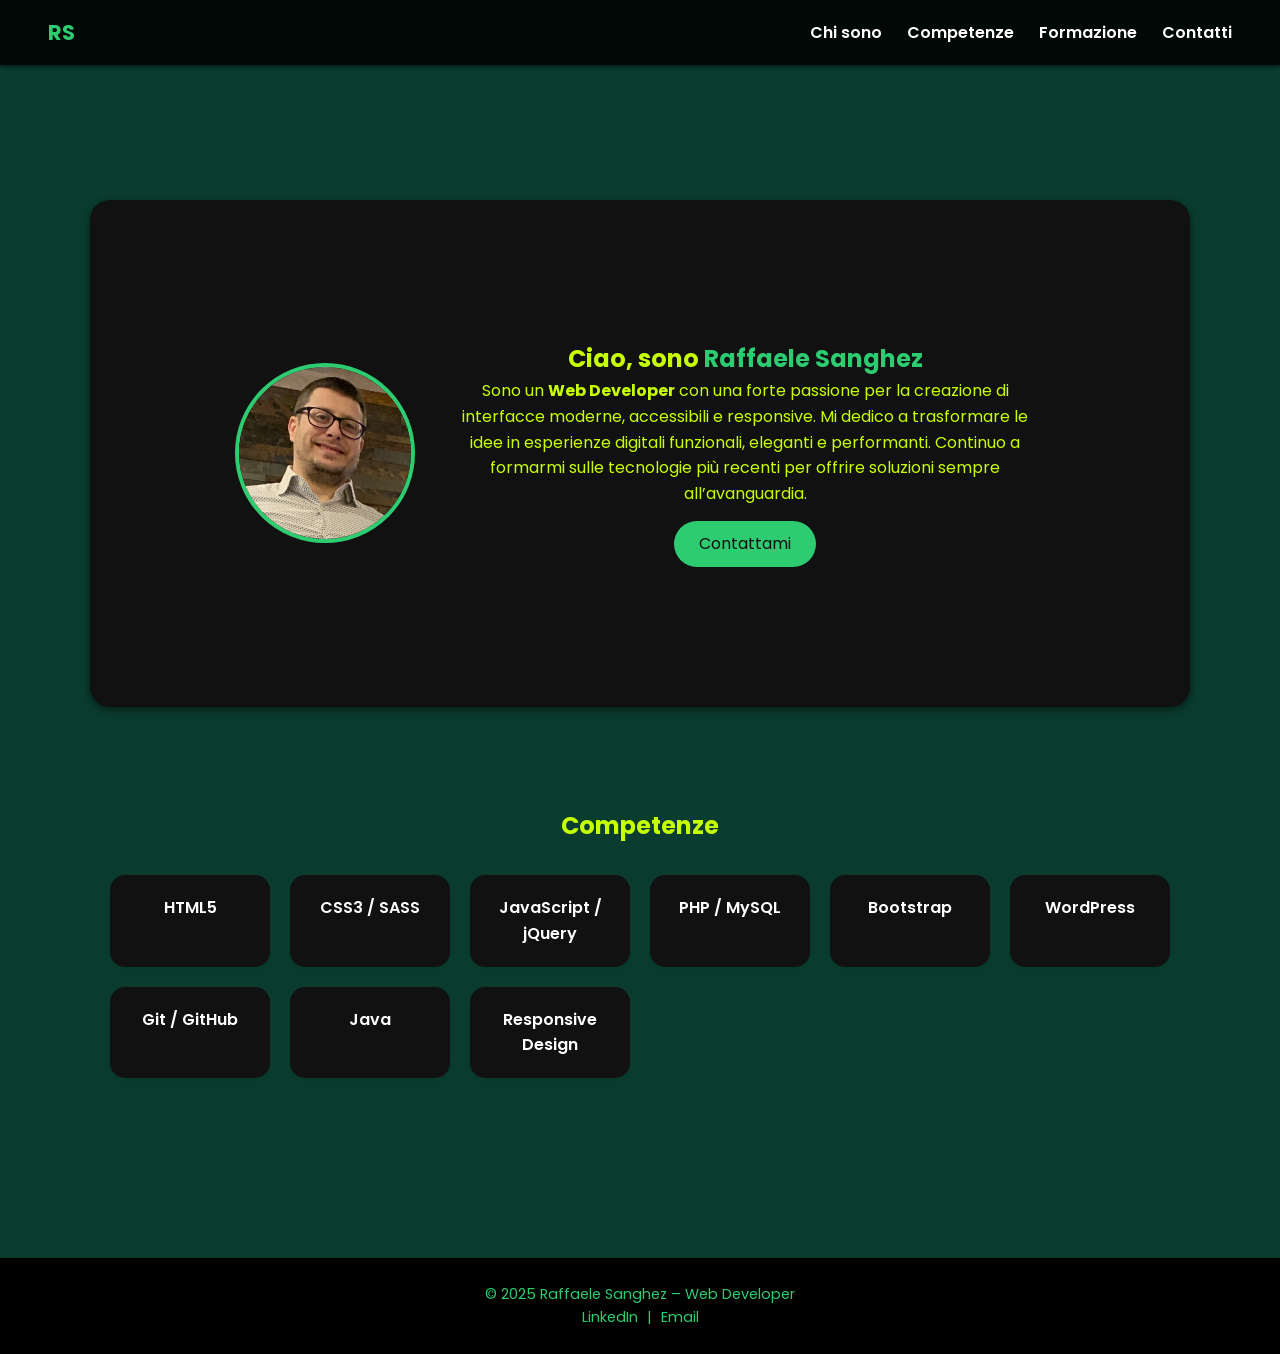
==== index.html @ c12b1cb3 "Add files via upload" ====
<!DOCTYPE html>
<html lang="it">
<head>
  <meta charset="UTF-8">
  <meta name="viewport" content="width=device-width, initial-scale=1.0">

  <!-- SEO Base -->
  <title>Raffaele Sanghez | Web Developer</title>
  <meta name="description" content="Portfolio personale di Raffaele Sanghez, Web Developer. Presentazione, competenze e formazione.">
  <meta name="keywords" content="Raffaele Sanghez, Web Developer, Portfolio, HTML, CSS, JavaScript, PHP, MySQL, WordPress, Responsive Design">
  <meta name="author" content="Raffaele Sanghez">

  <!-- Open Graph / Facebook -->
  <meta property="og:title" content="Raffaele Sanghez | Web Developer">
  <meta property="og:description" content="Portfolio personale di Raffaele Sanghez, Web Developer. Presentazione, competenze e formazione.">
  <meta property="og:type" content="website">
  <meta property="og:url" content="https://www.raffaelesanghez.com/">
  <meta property="og:image" content="https://www.raffaelesanghez.com/img/profilo.jpg">
  
  <!-- Twitter Card -->
  <meta name="twitter:card" content="summary_large_image">
  <meta name="twitter:title" content="Raffaele Sanghez | Web Developer">
  <meta name="twitter:description" content="Portfolio personale di Raffaele Sanghez, Web Developer. Presentazione, competenze e formazione.">
  <meta name="twitter:image" content="https://www.raffaelesanghez.com/img/profilo.jpg">

  <!-- Favicon -->
  <link rel="icon" type="image/png" href="img/favicon.png">

  <!-- Font e CSS -->
  <link rel="stylesheet" href="styles.css">
  <link href="https://fonts.googleapis.com/css2?family=Poppins:wght@300;400;600&display=swap" rel="stylesheet">
</head>
<body>

  <!-- Navbar -->
  <nav class="navbar">
    <div class="logo">RS</div>
    <ul>
      <li><a href="#about">Chi sono</a></li>
      <li><a href="#skills">Competenze</a></li>
      <li><a href="formazione.html">Formazione</a></li>
      <li><a href="contatti.html">Contatti</a></li>
    </ul>
  </nav>

  <!-- Sezione Chi sono -->
  <section id="about" class="about">
    <div class="about-container">
      <img src="img/1583160815378.jpeg" alt="">
      <div class="about-text">
        <h1>Ciao, sono <span>Raffaele Sanghez</span></h1>
        <p>
          Sono un <strong>Web Developer</strong> con una forte passione per la creazione di interfacce moderne, accessibili e responsive. 
          Mi dedico a trasformare le idee in esperienze digitali funzionali, eleganti e performanti. 
          Continuo a formarmi sulle tecnologie più recenti per offrire soluzioni sempre all’avanguardia.
        </p>
        <a href="contatti.html" class="btn">Contattami</a>
      </div>
    </div>
  </section>

  <!-- Sezione Competenze -->
  <section id="skills" class="skills">
    <h2>Competenze</h2>
    <div class="skills-grid">
      <div class="skill-card">HTML5</div>
      <div class="skill-card">CSS3 / SASS</div>
      <div class="skill-card">JavaScript / jQuery</div>
      <div class="skill-card">PHP / MySQL</div>
      <div class="skill-card">Bootstrap</div>
      <div class="skill-card">WordPress</div>
      <div class="skill-card">Git / GitHub</div>
      <div class="skill-card">Java</div>
      <div class="skill-card">Responsive Design</div>
    </div>
  </section>

  <!-- Footer -->
  <footer>
    <p>© 2025 Raffaele Sanghez – Web Developer</p>
    <div class="social">
      <a href="https://www.linkedin.com/in/raffaele-sanghez-1a75a190/" target="_blank" rel="noopener">LinkedIn</a> |
      <a href="mailto:raffosan@gmail.com">Email</a>
    </div>
  </footer>

  <script>
    // Effetto fade-in allo scroll
    window.addEventListener('scroll', () => {
      const sections = document.querySelectorAll('section');
      sections.forEach(sec => {
        const rect = sec.getBoundingClientRect();
        if (rect.top < window.innerHeight - 100) {
          sec.classList.add('visible');
        }
      });
    });
  </script>
<script>
  // Funzione per rendere visibili le sezioni quando entrano in viewport
  function checkSections() {
    const sections = document.querySelectorAll('section');
    sections.forEach(sec => {
      const rect = sec.getBoundingClientRect();
      if (rect.top < window.innerHeight - 100) {
        sec.classList.add('visible');
      }
    });
  }

  // Controlla le sezioni al caricamento della pagina
  window.addEventListener('load', checkSections);

  // Controlla le sezioni quando si scrolla
  window.addEventListener('scroll', checkSections);

  // --- Script specifico per il form contatti ---
  const contactForm = document.getElementById('contactForm');
  if (contactForm) {
    contactForm.addEventListener('submit', function(e) {
      e.preventDefault(); // blocca invio reale
      this.style.display = 'none';
      const formMessage = document.getElementById('formMessage');
      if(formMessage){
        formMessage.style.display = 'block';
      }
    });
  }
</script>

</body>
</html>
---- styles.css ----
/* ===============================
   PORTFOLIO RAFFAELE SANGHEZ - TEMA VERDE SCURO
   =============================== */

/* Reset */
* {
  margin: 0;
  padding: 0;
  box-sizing: border-box;
}

body {
  font-family: 'Poppins', sans-serif;
  background-color: #0a3d2f; /* verde scuro */
  color: #c7ff00; /* verde lime brillante */
  line-height: 1.6;
  scroll-behavior: smooth;
  padding-top: 80px;
}

/* Navbar */
.navbar {
  background: rgba(0,0,0,0.85); /* nero trasparente */
  backdrop-filter: blur(8px);
  box-shadow: 0 2px 4px rgba(0,0,0,0.5);
  position: fixed;
  width: 100%;
  top: 0;
  left: 0;
  z-index: 1000;
  display: flex;
  justify-content: space-between;
  align-items: center;
  padding: 1rem 3rem;
}

.logo {
  font-weight: 700;
  font-size: 1.3rem;
  color: #2ecc71; /* verde chiaro */
}

.navbar ul {
  display: flex;
  list-style: none;
  gap: 25px;
}

.navbar ul li a {
  text-decoration: none;
  color: #fff;
  font-weight: 600;
  transition: color 0.3s ease;
}

.navbar ul li a:hover,
.navbar ul li a.active {
  color: #00ff7f; /* verde acqua brillante */
}

/* Sezioni */
section {
  padding: 100px 20px;
  max-width: 1100px;
  margin: 0 auto;
  opacity: 0;
  transform: translateY(40px);
  transition: opacity 0.8s ease, transform 0.8s ease;
}

section.visible {
  opacity: 1;
  transform: translateY(0);
}

/* About */
.about {
  background-color: #111; /* nero */
  border-radius: 20px;
  box-shadow: 0 3px 10px rgba(0,0,0,0.5);
  margin-top: 120px;
}

.about-container {
  display: flex;
  flex-wrap: wrap;
  align-items: center;
  gap: 30px;
  padding: 40px;
  justify-content: center;
}

.about img {
  width: 180px;
  height: 180px;
  border-radius: 50%;
  border: 4px solid #2ecc71;
  object-fit: cover;
}

.about-text {
  max-width: 600px;
  text-align: center;
}

.about-text h1 span {
  color: #2ecc71;
}

/* Bottone generale */
.btn {
  display: inline-block;
  background: #2ecc71;
  color: #111;
  padding: 10px 25px;
  border-radius: 30px;
  text-decoration: none;
  margin-top: 15px;
  transition: background 0.3s ease, transform 0.2s ease;
}

.btn:hover {
  background: #27ae60;
  color: #fff;
  transform: scale(1.05);
}

/* Competenze */
.skills {
  text-align: center;
}

.skills h2 {
  margin-bottom: 30px;
}

.skills-grid {
  display: grid;
  grid-template-columns: repeat(auto-fit, minmax(150px, 1fr));
  gap: 20px;
}

.skill-card {
  background: #111;
  padding: 20px;
  border-radius: 15px;
  box-shadow: 0 3px 10px rgba(0,0,0,0.08);
  transition: transform 0.3s ease, background 0.3s ease, color 0.3s ease;
  font-weight: 600;
  color: #fff;
}

.skill-card:hover {
  transform: scale(1.05);
  background: #2ecc71;
  color: #111;
}

/* Footer */
footer {
  background: #000;
  color: #2ecc71;
  text-align: center;
  padding: 25px;
  margin-top: 80px;
  font-size: 0.9rem;
}

footer .social a {
  color: #2ecc71;
  text-decoration: none;
  margin: 0 5px;
}

footer .social a:hover {
  color: #fff;
  text-decoration: underline;
}

/* Contatti */
.contact {
  text-align: center;
  max-width: 600px;
}

.contact-form {
  margin: 30px auto;
  display: flex;
  flex-direction: column;
  gap: 15px;
}

.form-group {
  text-align: left;
}

.form-group label {
  display: block;
  font-weight: 600;
  margin-bottom: 5px;
}

.form-group input,
.form-group textarea {
  width: 100%;
  padding: 10px;
  border: 2px solid #2ecc71;
  border-radius: 8px;
  font-size: 1rem;
  font-family: 'Poppins', sans-serif;
  background: #111;
  color: #fff;
}

.form-group input:focus,
.form-group textarea:focus {
  outline: none;
  border-color: #7fff00;
}

.form-message {
  background: #1e4d3a;
  color: #2ecc71;
  border: 1px solid #2ecc71;
  padding: 15px;
  border-radius: 10px;
  font-weight: 500;
}

/* Formazione / timeline */
.education-page {
  max-width: 800px;
  margin: 0 auto;
  text-align: left;
}

.education-page .intro {
  text-align: center;
  max-width: 700px;
  margin: 20px auto 50px auto;
  font-size: 1.1rem;
}

.timeline {
  display: flex;
  flex-direction: column;
  gap: 40px;
  position: relative;
  padding-left: 25px;
}

.timeline::before {
  content: "";
  position: absolute;
  left: 8px;
  top: 0;
  bottom: 0;
  width: 3px;
  background-color: #2ecc71;
}

.edu-item {
  background: #111;
  border-radius: 10px;
  padding: 20px;
  box-shadow: 0 2px 6px rgba(0,0,0,0.3);
  position: relative;
  transition: transform 0.3s ease;
}

.edu-item::before {
  content: "";
  position: absolute;
  left: -17px;
  top: 20px;
  width: 14px;
  height: 14px;
  background-color: #2ecc71;
  border-radius: 50%;
  border: 2px solid #111;
}

.edu-item:hover {
  transform: translateY(-5px);
}

.edu-item h3 {
  color: #2ecc71;
  margin-bottom: 5px;
}

.edu-item p {
  margin-bottom: 10px;
}

/* Responsive */
@media (max-width: 768px) {
  .about-container {
    flex-direction: column;
  }

  .navbar {
    flex-direction: column;
    gap: 10px;
  }

  .skills-grid {
    grid-template-columns: 1fr 1fr;
  }
}
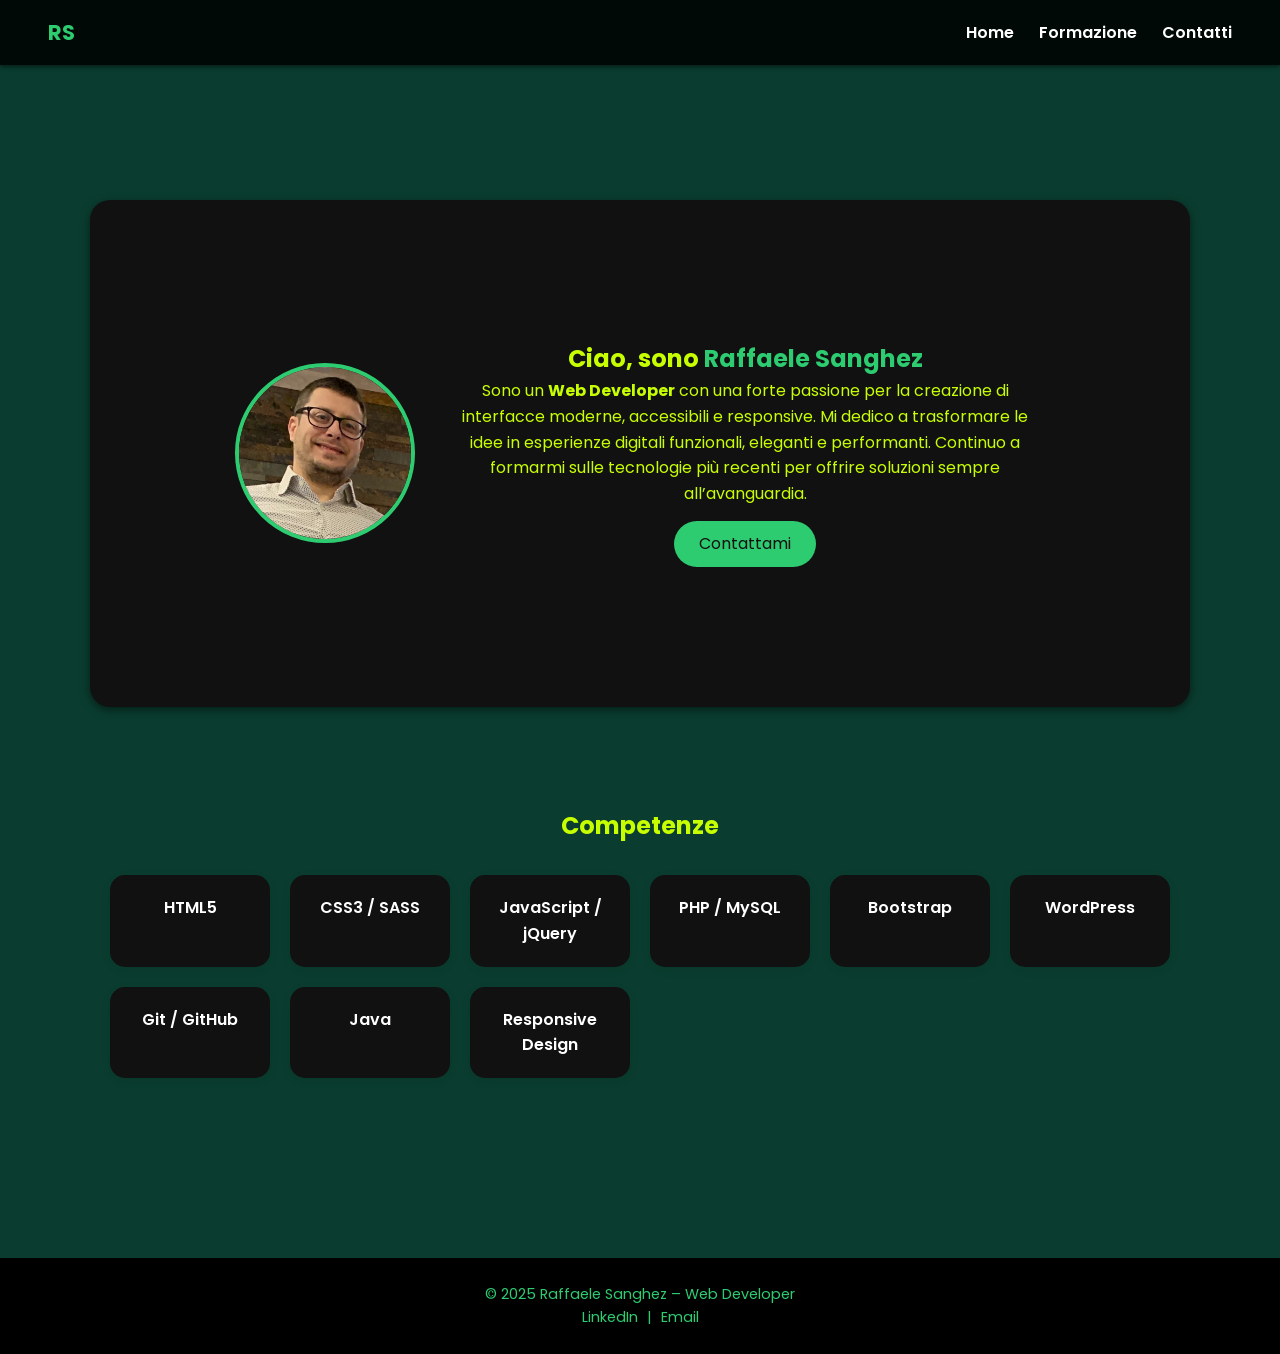
==== commit 222dc77f: "Add files via upload" ====
--- a/index.html
+++ b/index.html
@@ -14,14 +14,14 @@
   <meta property="og:title" content="Raffaele Sanghez | Web Developer">
   <meta property="og:description" content="Portfolio personale di Raffaele Sanghez, Web Developer. Presentazione, competenze e formazione.">
   <meta property="og:type" content="website">
-  <meta property="og:url" content="https://www.raffaelesanghez.com/">
-  <meta property="og:image" content="https://www.raffaelesanghez.com/img/profilo.jpg">
+  <meta property="og:url" content="https://raffaelesanghez.github.io/portfolio/">
+  <meta property="og:image" content="https://raffaelesanghez.github.io/portfolio/img/profilo.jpg">
   
   <!-- Twitter Card -->
   <meta name="twitter:card" content="summary_large_image">
   <meta name="twitter:title" content="Raffaele Sanghez | Web Developer">
   <meta name="twitter:description" content="Portfolio personale di Raffaele Sanghez, Web Developer. Presentazione, competenze e formazione.">
-  <meta name="twitter:image" content="https://www.raffaelesanghez.com/img/profilo.jpg">
+  <meta name="twitter:image" content="https://raffaelesanghez.github.io/portfolio/img/profilo.jpg">
 
   <!-- Favicon -->
   <link rel="icon" type="image/png" href="img/favicon.png">
@@ -30,19 +30,25 @@
   <link rel="stylesheet" href="styles.css">
   <link href="https://fonts.googleapis.com/css2?family=Poppins:wght@300;400;600&display=swap" rel="stylesheet">
 </head>
+
 <body>
 
-  <!-- Navbar -->
-  <nav class="navbar">
-    <div class="logo">RS</div>
-    <ul>
-      <li><a href="#about">Chi sono</a></li>
-      <li><a href="#skills">Competenze</a></li>
-      <li><a href="formazione.html">Formazione</a></li>
-      <li><a href="contatti.html">Contatti</a></li>
-    </ul>
-  </nav>
+<!-- Navbar -->
+<nav class="navbar">
+  <div class="logo">RS</div>
 
+  <div class="hamburger" id="hamburger">
+    <span></span>
+    <span></span>
+    <span></span>
+  </div>
+
+  <ul id="nav-menu">
+    <li><a href="index.html">Home</a></li>
+    <li><a href="formazione.html">Formazione</a></li>
+    <li><a href="contatti.html">Contatti</a></li>
+  </ul>
+</nav>
   <!-- Sezione Chi sono -->
   <section id="about" class="about">
     <div class="about-container">
@@ -127,6 +133,30 @@
     });
   }
 </script>
+<script>
+document.addEventListener("DOMContentLoaded", function () {
+
+  const hamburger = document.getElementById('hamburger');
+  const navMenu = document.getElementById('nav-menu');
+
+  if (hamburger && navMenu) {
+    hamburger.addEventListener('click', () => {
+      hamburger.classList.toggle('active');
+      navMenu.classList.toggle('active');
+    });
+
+    // chiusura al click link
+    document.querySelectorAll('#nav-menu a').forEach(link => {
+      link.addEventListener('click', () => {
+        hamburger.classList.remove('active');
+        navMenu.classList.remove('active');
+      });
+    });
+  } else {
+    console.error("Elemento hamburger o nav-menu non trovato");
+  }
+});
+</script>
 
 </body>
 </html>
--- a/styles.css
+++ b/styles.css
@@ -10,12 +10,14 @@
 }
 
 body {
+  margin: 0;
   font-family: 'Poppins', sans-serif;
   background-color: #0a3d2f; /* verde scuro */
   color: #c7ff00; /* verde lime brillante */
   line-height: 1.6;
   scroll-behavior: smooth;
   padding-top: 80px;
+  overflow-x: hidden;
 }
 
 /* Navbar */
@@ -34,6 +36,37 @@
   padding: 1rem 3rem;
 }
 
+/* HAMBURGER */
+.hamburger {
+  display: none;
+  flex-direction: column;
+  font-size: 28px;
+  cursor: pointer;
+  color: #fff;
+  gap: 5px;
+}
+
+.hamburger span {
+  width: 25px;
+  height: 3px;
+  background-color: #fff;
+  transition: 0.3s;
+}
+
+/* ANIMAZIONE X */
+.hamburger.active span:nth-child(1) {
+  transform: rotate(45deg) translate(5px, 5px);
+}
+
+.hamburger.active span:nth-child(2) {
+  opacity: 0;
+}
+
+.hamburger.active span:nth-child(3) {
+  transform: rotate(-45deg) translate(5px, -5px);
+}
+
+
 .logo {
   font-weight: 700;
   font-size: 1.3rem;
@@ -295,16 +328,45 @@
 
 /* Responsive */
 @media (max-width: 768px) {
+
   .about-container {
     flex-direction: column;
   }
 
-  .navbar {
-    flex-direction: column;
-    gap: 10px;
-  }
-
   .skills-grid {
     grid-template-columns: 1fr 1fr;
   }
-}
+
+  /* MOSTRA HAMBURGER */
+  .hamburger {
+    display: flex;
+  }
+
+  /* NASCONDI MENU */
+  .navbar ul {
+    position: absolute;
+    top: 70px;
+    left: 0;
+    width: 100%;
+    background: rgba(0,0,0,0.95);
+    backdrop-filter: blur(10px);
+    flex-direction: column;
+    align-items: center;
+    max-height: 0;
+    overflow: hidden;
+    transition: max-height 0.4s ease;  
+  }
+
+  /* MENU ATTIVO */
+  .navbar ul.active {
+    max-height: 300px;
+  }
+
+  .navbar ul li {
+    margin: 15px 0;
+  }
+
+  .navbar ul li a {
+    font-size: 1.2rem;
+  }
+}
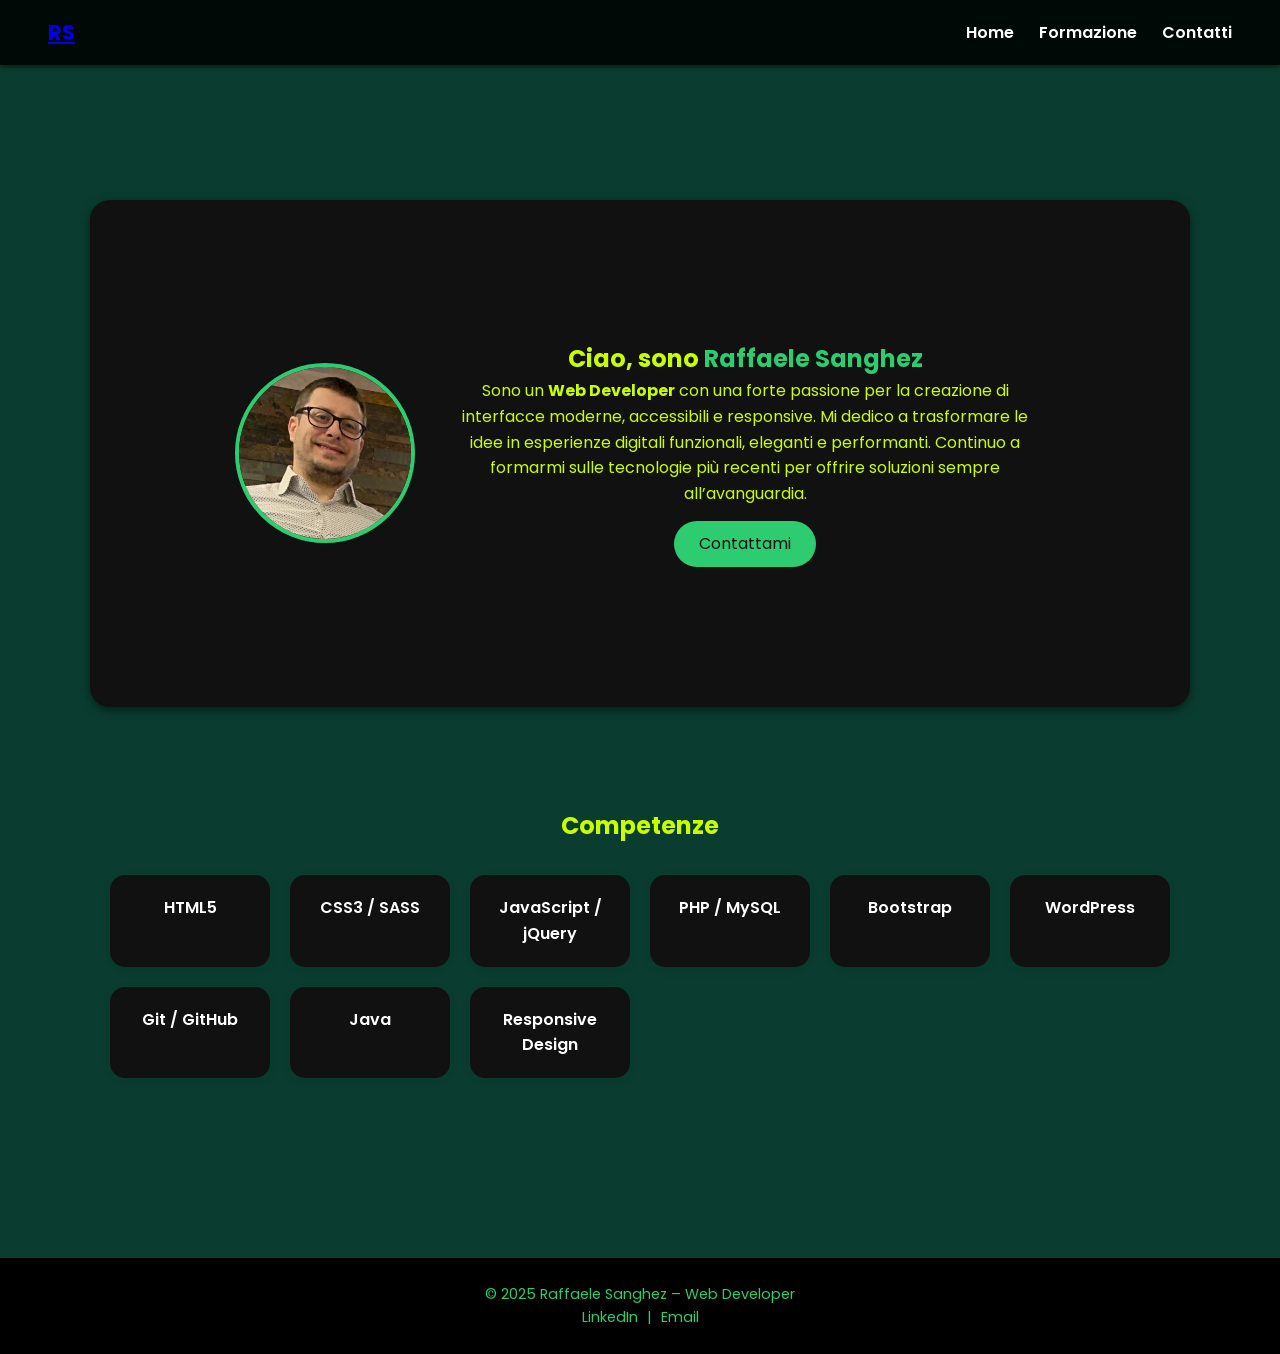
==== commit 922faa21: "Add files via upload" ====
--- a/index.html
+++ b/index.html
@@ -35,8 +35,9 @@
 
 <!-- Navbar -->
 <nav class="navbar">
-  <div class="logo">RS</div>
-
+  <div class="logo">
+    <a href="index.html">RS</a>
+  </div>
   <div class="hamburger" id="hamburger">
     <span></span>
     <span></span>
@@ -90,73 +91,6 @@
     </div>
   </footer>
 
-  <script>
-    // Effetto fade-in allo scroll
-    window.addEventListener('scroll', () => {
-      const sections = document.querySelectorAll('section');
-      sections.forEach(sec => {
-        const rect = sec.getBoundingClientRect();
-        if (rect.top < window.innerHeight - 100) {
-          sec.classList.add('visible');
-        }
-      });
-    });
-  </script>
-<script>
-  // Funzione per rendere visibili le sezioni quando entrano in viewport
-  function checkSections() {
-    const sections = document.querySelectorAll('section');
-    sections.forEach(sec => {
-      const rect = sec.getBoundingClientRect();
-      if (rect.top < window.innerHeight - 100) {
-        sec.classList.add('visible');
-      }
-    });
-  }
-
-  // Controlla le sezioni al caricamento della pagina
-  window.addEventListener('load', checkSections);
-
-  // Controlla le sezioni quando si scrolla
-  window.addEventListener('scroll', checkSections);
-
-  // --- Script specifico per il form contatti ---
-  const contactForm = document.getElementById('contactForm');
-  if (contactForm) {
-    contactForm.addEventListener('submit', function(e) {
-      e.preventDefault(); // blocca invio reale
-      this.style.display = 'none';
-      const formMessage = document.getElementById('formMessage');
-      if(formMessage){
-        formMessage.style.display = 'block';
-      }
-    });
-  }
-</script>
-<script>
-document.addEventListener("DOMContentLoaded", function () {
-
-  const hamburger = document.getElementById('hamburger');
-  const navMenu = document.getElementById('nav-menu');
-
-  if (hamburger && navMenu) {
-    hamburger.addEventListener('click', () => {
-      hamburger.classList.toggle('active');
-      navMenu.classList.toggle('active');
-    });
-
-    // chiusura al click link
-    document.querySelectorAll('#nav-menu a').forEach(link => {
-      link.addEventListener('click', () => {
-        hamburger.classList.remove('active');
-        navMenu.classList.remove('active');
-      });
-    });
-  } else {
-    console.error("Elemento hamburger o nav-menu non trovato");
-  }
-});
-</script>
-
+<script src="script.js"></script>
 </body>
 </html>
--- a/styles.css
+++ b/styles.css
@@ -354,7 +354,7 @@
     align-items: center;
     max-height: 0;
     overflow: hidden;
-    transition: max-height 0.4s ease;  
+    transition: max-height 0.3s ease-in-out;  
   }
 
   /* MENU ATTIVO */
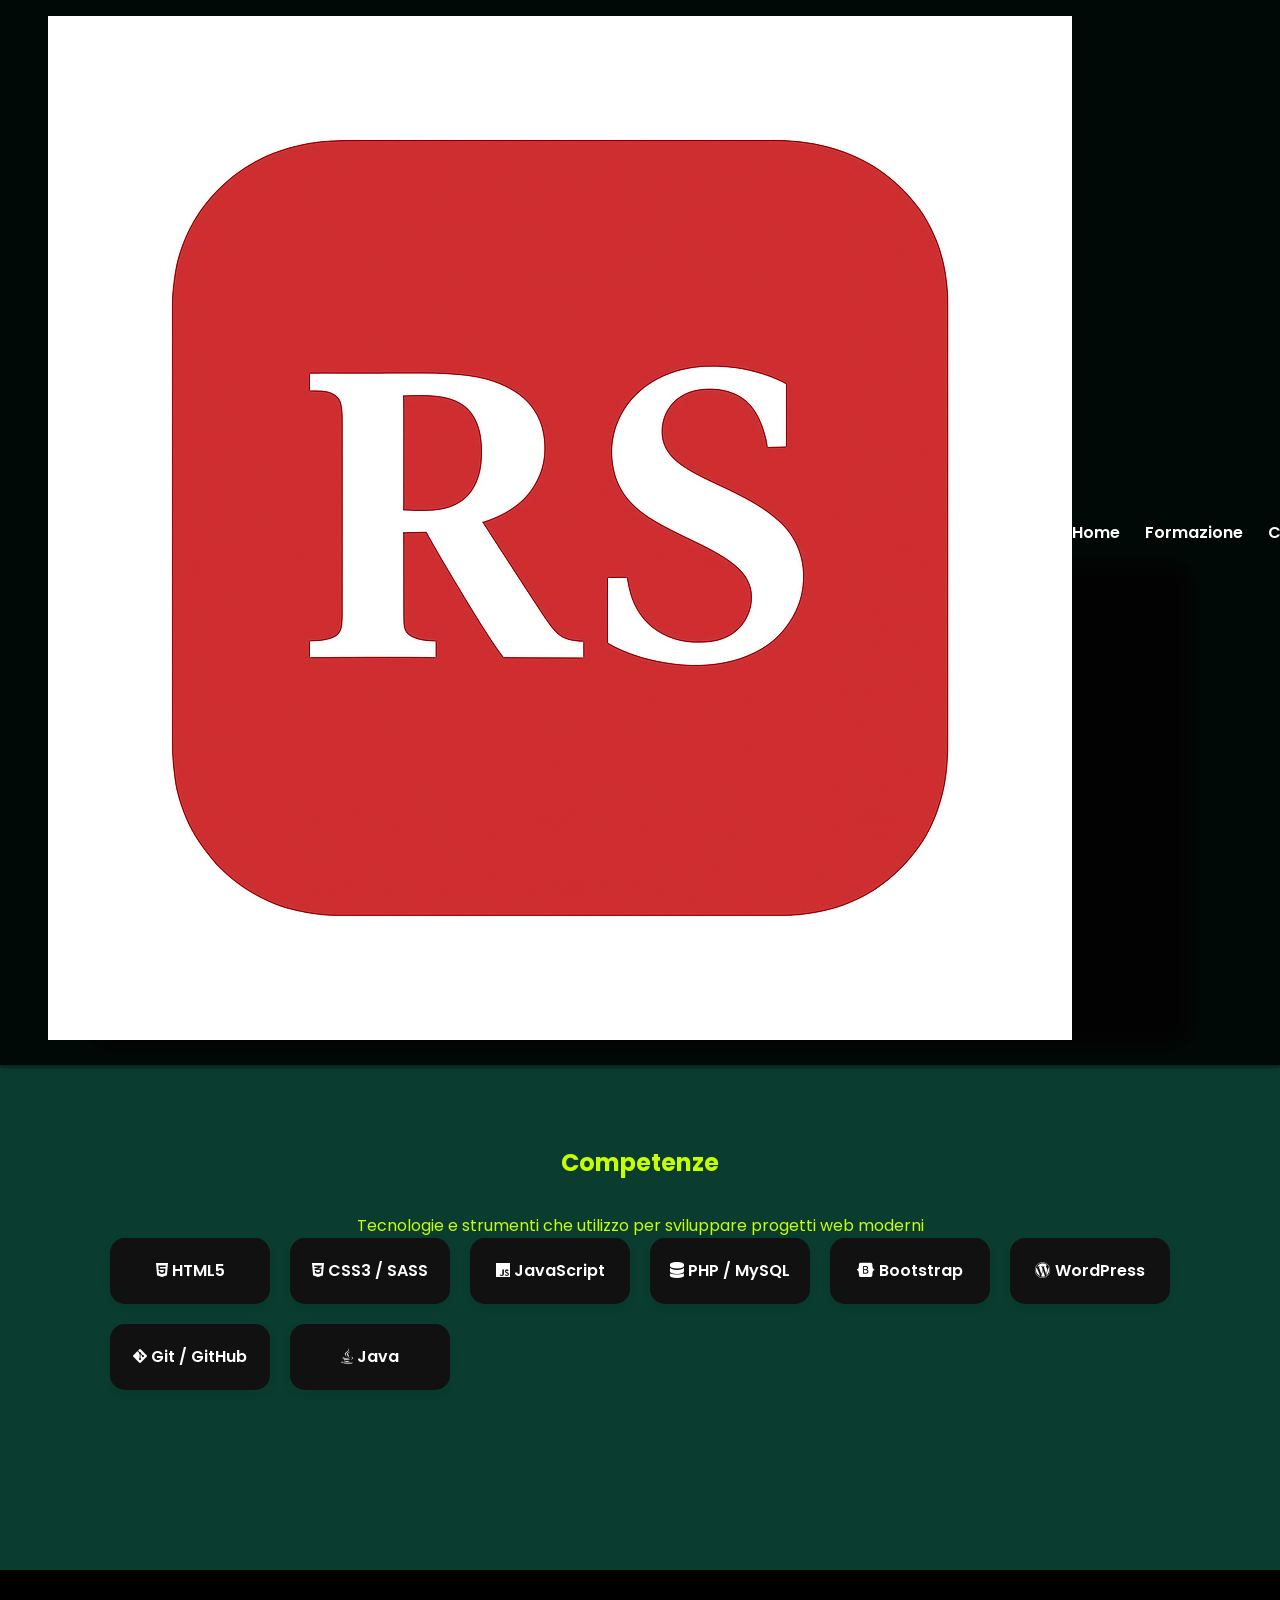
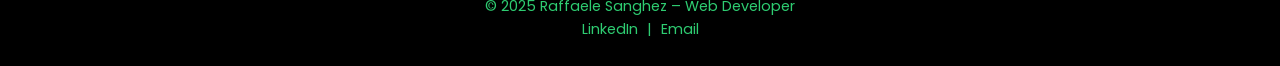
==== commit 7a138799: "Add files via upload" ====
--- a/index.html
+++ b/index.html
@@ -3,6 +3,7 @@
 <head>
   <meta charset="UTF-8">
   <meta name="viewport" content="width=device-width, initial-scale=1.0">
+
 
   <!-- SEO Base -->
   <title>Raffaele Sanghez | Web Developer</title>
@@ -29,16 +30,18 @@
   <!-- Font e CSS -->
   <link rel="stylesheet" href="styles.css">
   <link href="https://fonts.googleapis.com/css2?family=Poppins:wght@300;400;600&display=swap" rel="stylesheet">
+  <link rel="stylesheet" href="https://cdnjs.cloudflare.com/ajax/libs/font-awesome/6.5.0/css/all.min.css">
 </head>
 
 <body>
 
 <!-- Navbar -->
 <nav class="navbar">
-  <div class="logo">
-    <a href="index.html">RS</a>
-  </div>
-  <div class="hamburger" id="hamburger">
+<div class="logo">
+  <a href="index.html">
+    <img src="img/favicon.png" alt="RS Logo">
+  </a>
+</div>  <div class="hamburger" id="hamburger">
     <span></span>
     <span></span>
     <span></span>
@@ -50,38 +53,105 @@
     <li><a href="contatti.html">Contatti</a></li>
   </ul>
 </nav>
+
+<section class="hero">
+  <div class="hero-container">
+    <h1>
+      Raffaele <br>
+      <span>Sanghez</span>
+    </h1>
+
+    <p>
+      Web Developer — creo esperienze digitali moderne, veloci e funzionali.
+    </p>
+
+    <div class="hero-buttons">
+      <a href="#skills" class="btn primary">Competenze</a>
+      <a href="contatti.html" class="btn secondary">Contattami</a>
+    </div>
+  </div>
+</section>
+
   <!-- Sezione Chi sono -->
-  <section id="about" class="about">
-    <div class="about-container">
-      <img src="img/1583160815378.jpeg" alt="">
-      <div class="about-text">
-        <h1>Ciao, sono <span>Raffaele Sanghez</span></h1>
-        <p>
-          Sono un <strong>Web Developer</strong> con una forte passione per la creazione di interfacce moderne, accessibili e responsive. 
-          Mi dedico a trasformare le idee in esperienze digitali funzionali, eleganti e performanti. 
-          Continuo a formarmi sulle tecnologie più recenti per offrire soluzioni sempre all’avanguardia.
-        </p>
-        <a href="contatti.html" class="btn">Contattami</a>
-      </div>
+<section id="about" class="about">
+  <div class="about-container">
+
+    <div class="about-text">
+      <h2>Chi sono</h2>
+
+      <p>
+        Sono un <strong>Web Developer</strong> con una forte passione per la creazione 
+        di interfacce moderne, accessibili e performanti.
+      </p>
+
+      <p>
+        Trasformo idee in esperienze digitali funzionali, con attenzione a design, 
+        usabilità e performance.
+      </p>
+
+      <a href="contatti.html" class="btn primary">Contattami</a>
     </div>
-  </section>
 
+    <div class="about-image">
+      <img src="img/1583160815378.jpeg" alt="Raffaele Sanghez">
+    </div>
+
+  </div>
+</section>
   <!-- Sezione Competenze -->
-  <section id="skills" class="skills">
+<section id="skills" class="skills">
+  <div class="skills-container">
+    
     <h2>Competenze</h2>
-    <div class="skills-grid">
-      <div class="skill-card">HTML5</div>
-      <div class="skill-card">CSS3 / SASS</div>
-      <div class="skill-card">JavaScript / jQuery</div>
-      <div class="skill-card">PHP / MySQL</div>
-      <div class="skill-card">Bootstrap</div>
-      <div class="skill-card">WordPress</div>
-      <div class="skill-card">Git / GitHub</div>
-      <div class="skill-card">Java</div>
-      <div class="skill-card">Responsive Design</div>
-    </div>
-  </section>
+    <p class="skills-subtitle">
+      Tecnologie e strumenti che utilizzo per sviluppare progetti web moderni
+    </p>
 
+<div class="skills-grid">
+
+  <div class="skill-card">
+    <i class="fab fa-html5"></i>
+    <span>HTML5</span>
+  </div>
+
+  <div class="skill-card">
+    <i class="fab fa-css3-alt"></i>
+    <span>CSS3 / SASS</span>
+  </div>
+
+  <div class="skill-card">
+    <i class="fab fa-js"></i>
+    <span>JavaScript</span>
+  </div>
+
+  <div class="skill-card">
+    <i class="fas fa-database"></i>
+    <span>PHP / MySQL</span>
+  </div>
+
+  <div class="skill-card">
+    <i class="fab fa-bootstrap"></i>
+    <span>Bootstrap</span>
+  </div>
+
+  <div class="skill-card">
+    <i class="fab fa-wordpress"></i>
+    <span>WordPress</span>
+  </div>
+
+  <div class="skill-card">
+    <i class="fab fa-git-alt"></i>
+    <span>Git / GitHub</span>
+  </div>
+
+  <div class="skill-card">
+    <i class="fab fa-java"></i>
+    <span>Java</span>
+  </div>
+
+</div>
+  </div>
+</section>
   <!-- Footer -->
   <footer>
     <p>© 2025 Raffaele Sanghez – Web Developer</p>
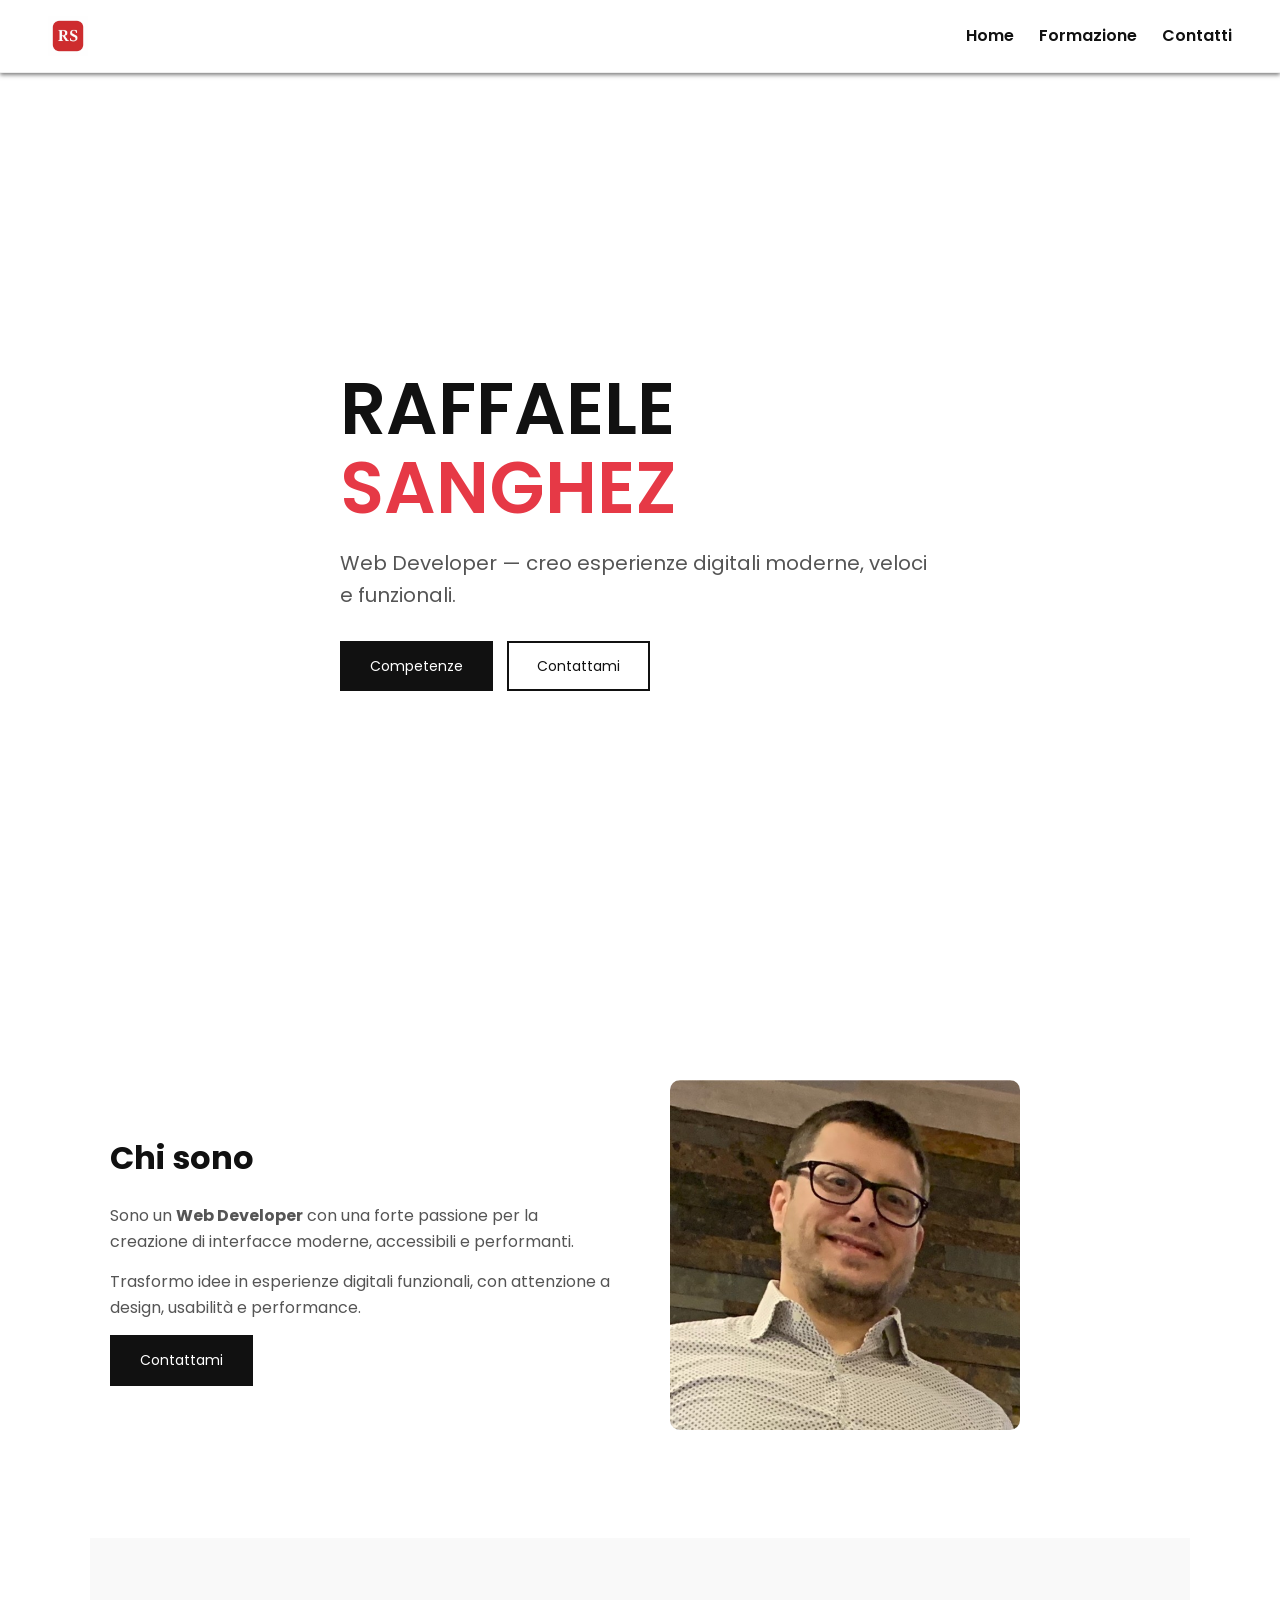
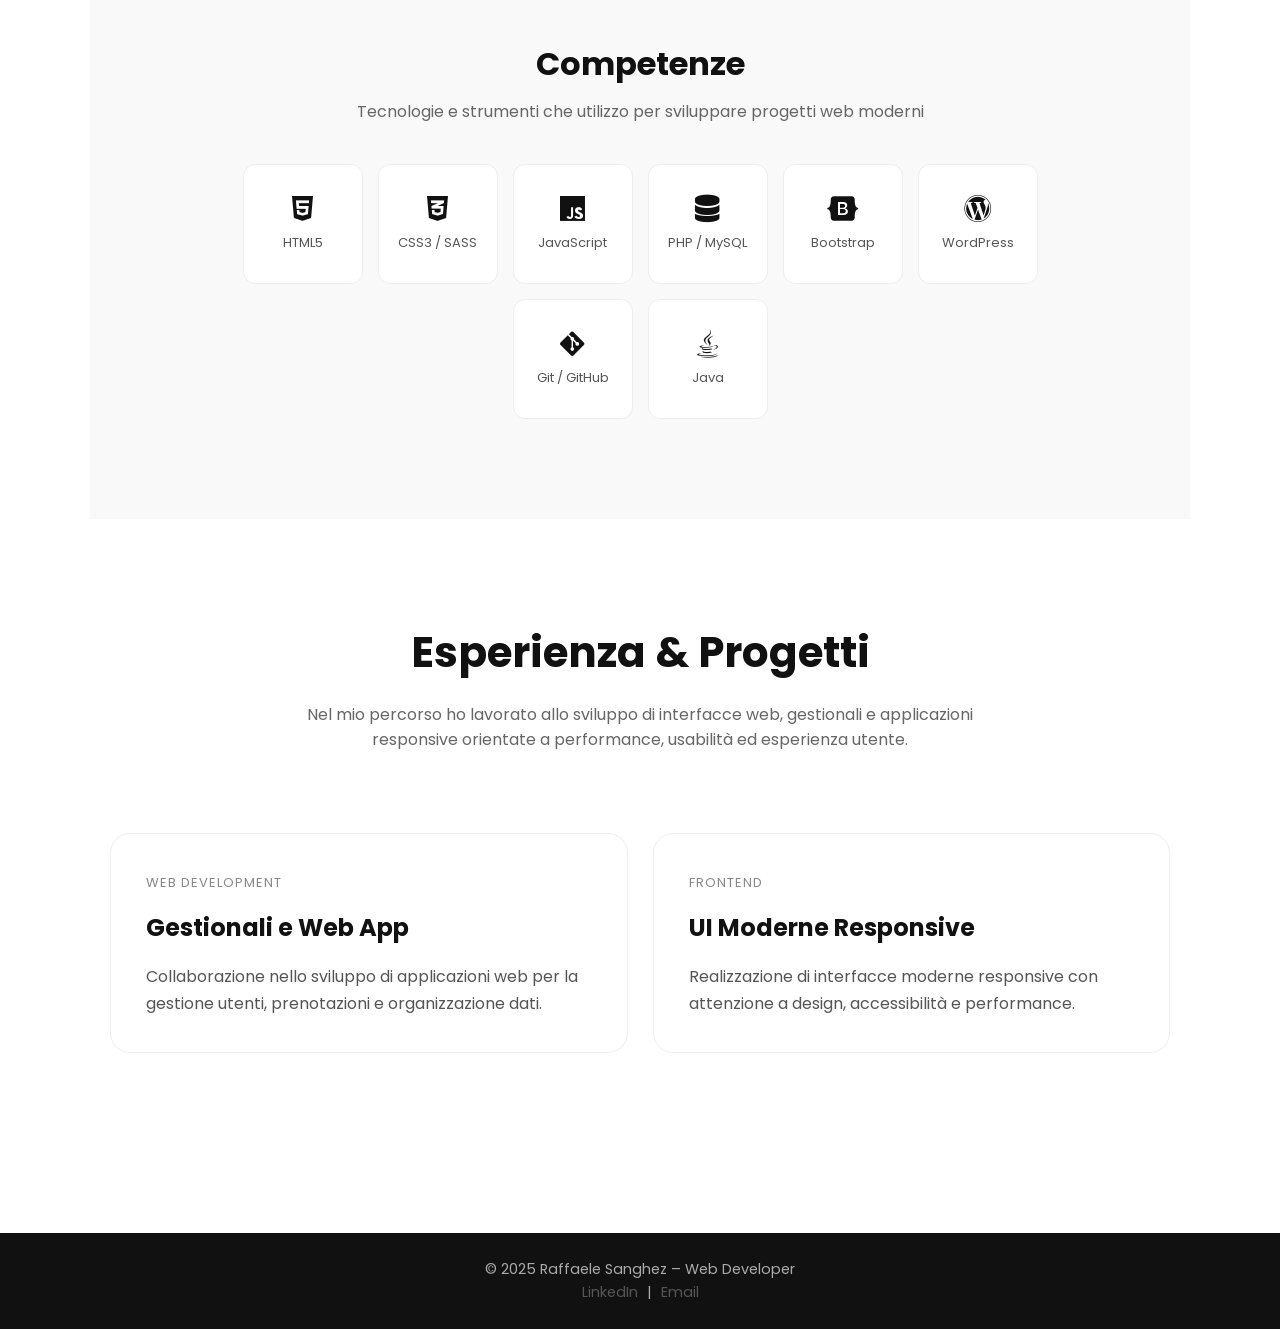
==== commit 0280c595: "Add files via upload" ====
--- a/index.html
+++ b/index.html
@@ -57,8 +57,8 @@
 <section class="hero">
   <div class="hero-container">
     <h1>
-      Raffaele <br>
-      <span>Sanghez</span>
+      RAFFAELE <br>
+      <span>SANGHEZ</span>
     </h1>
 
     <p>
@@ -152,7 +152,47 @@
 </div>
   </div>
 </section>
-  <!-- Footer -->
+<section id="experience" class="experience">
+
+  <div class="projects-header">
+    <h2>Esperienza & Progetti</h2>
+
+    <p>
+      Nel mio percorso ho lavorato allo sviluppo di interfacce web,
+      gestionali e applicazioni responsive orientate a performance,
+      usabilità ed esperienza utente.
+    </p>
+  </div>
+
+  <div class="experience-box">
+
+    <div class="experience-item">
+      <span>Web Development</span>
+
+      <h3>Gestionali e Web App</h3>
+
+      <p>
+        Collaborazione nello sviluppo di applicazioni web per la gestione
+        utenti, prenotazioni e organizzazione dati.
+      </p>
+    </div>
+
+    <div class="experience-item">
+      <span>Frontend</span>
+
+      <h3>UI Moderne Responsive</h3>
+
+      <p>
+        Realizzazione di interfacce moderne responsive con attenzione
+        a design, accessibilità e performance.
+      </p>
+    </div>
+
+  </div>
+
+</section>
+
+<!-- Footer -->
   <footer>
     <p>© 2025 Raffaele Sanghez – Web Developer</p>
     <div class="social">
--- a/styles.css
+++ b/styles.css
@@ -12,18 +12,22 @@
 body {
   margin: 0;
   font-family: 'Poppins', sans-serif;
-  background-color: #0a3d2f; /* verde scuro */
-  color: #c7ff00; /* verde lime brillante */
+  background-color: #ffffff;
+  color: #111;
   line-height: 1.6;
-  scroll-behavior: smooth;
   padding-top: 80px;
   overflow-x: hidden;
 }
 
+html{
+  scroll-behavior: smooth;
+}
+
 /* Navbar */
 .navbar {
-  background: rgba(0,0,0,0.85); /* nero trasparente */
-  backdrop-filter: blur(8px);
+background: rgba(255,255,255,0.8);
+  backdrop-filter: blur(10px);
+  border-bottom: 1px solid #eee;
   box-shadow: 0 2px 4px rgba(0,0,0,0.5);
   position: fixed;
   width: 100%;
@@ -40,16 +44,15 @@
 .hamburger {
   display: none;
   flex-direction: column;
-  font-size: 28px;
   cursor: pointer;
-  color: #fff;
   gap: 5px;
 }
 
 .hamburger span {
   width: 25px;
   height: 3px;
-  background-color: #fff;
+  background-color: #111;
+  border-radius: 5px;
   transition: 0.3s;
 }
 
@@ -66,33 +69,38 @@
   transform: rotate(-45deg) translate(5px, -5px);
 }
 
-
 .logo {
-  font-weight: 700;
-  font-size: 1.3rem;
-  color: #2ecc71; /* verde chiaro */
+  font-weight: 600;
+  font-size: 18px;
+}
+
+.logo img {
+  height: 40px;
+  width: auto;
+  display: block;
 }
 
 .navbar ul {
   display: flex;
   list-style: none;
   gap: 25px;
+  align-items: center;
 }
 
 .navbar ul li a {
   text-decoration: none;
-  color: #fff;
+  color: #111;
   font-weight: 600;
-  transition: color 0.3s ease;
+  transition: 0.3s ease;
 }
 
 .navbar ul li a:hover,
 .navbar ul li a.active {
-  color: #00ff7f; /* verde acqua brillante */
+  opacity: 0.5;
 }
 
 /* Sezioni */
-section {
+section:not(.hero) {
   padding: 100px 20px;
   max-width: 1100px;
   margin: 0 auto;
@@ -106,93 +114,143 @@
   transform: translateY(0);
 }
 
-/* About */
+/* ABOUT MODERNA */
 .about {
-  background-color: #111; /* nero */
-  border-radius: 20px;
-  box-shadow: 0 3px 10px rgba(0,0,0,0.5);
-  margin-top: 120px;
+  background: #ffffff;
+  margin-top: 0;
 }
 
 .about-container {
-  display: flex;
-  flex-wrap: wrap;
+  display: grid;
+  grid-template-columns: 1fr 1fr;
   align-items: center;
-  gap: 30px;
-  padding: 40px;
-  justify-content: center;
-}
-
-.about img {
-  width: 180px;
-  height: 180px;
-  border-radius: 50%;
-  border: 4px solid #2ecc71;
-  object-fit: cover;
-}
-
-.about-text {
-  max-width: 600px;
-  text-align: center;
-}
-
-.about-text h1 span {
-  color: #2ecc71;
+  gap: 60px;
+}
+
+.about-text h2 {
+  font-size: 32px;
+  margin-bottom: 20px;
+}
+
+.about-text p {
+  margin-bottom: 15px;
+  color: #555;
+  font-size: 16px;
+  line-height: 1.6;
+}
+
+.about-image img {
+  width: 100%;
+  max-width: 350px;
+  border-radius: 10px;
+    transition: transform 0.4s ease;
+}
+
+.about-image img:hover {
+  transform: scale(1.05);
 }
 
 /* Bottone generale */
 .btn {
   display: inline-block;
-  background: #2ecc71;
-  color: #111;
-  padding: 10px 25px;
-  border-radius: 30px;
+ padding: 12px 28px;
+  margin-right: 10px;
   text-decoration: none;
-  margin-top: 15px;
-  transition: background 0.3s ease, transform 0.2s ease;
+  border: 2px solid #111;
+  transition: 0.3s;
+  font-size: 14px;
 }
 
 .btn:hover {
-  background: #27ae60;
+  background: #111;
   color: #fff;
-  transform: scale(1.05);
-}
-
-/* Competenze */
+  transform: scale(1.03);
+}
+
+/* SKILLS MODERNE */
 .skills {
+  background: #f9f9f9;
   text-align: center;
 }
 
+.skills-container {
+  max-width: 900px;
+  margin: 0 auto;
+}
+
 .skills h2 {
-  margin-bottom: 30px;
+  font-size: 32px;
+  margin-bottom: 10px;
+}
+
+.skills-subtitle {
+  color: #666;
+  margin-bottom: 40px;
+  font-size: 16px;
 }
 
 .skills-grid {
-  display: grid;
-  grid-template-columns: repeat(auto-fit, minmax(150px, 1fr));
-  gap: 20px;
-}
-
+  display: flex;
+  flex-wrap: wrap;
+  gap: 15px;
+  justify-content: center;
+}
+
+/* TAG STYLE (molto moderno) */
 .skill-card {
-  background: #111;
-  padding: 20px;
-  border-radius: 15px;
-  box-shadow: 0 3px 10px rgba(0,0,0,0.08);
-  transition: transform 0.3s ease, background 0.3s ease, color 0.3s ease;
-  font-weight: 600;
-  color: #fff;
+  width: 120px;
+  height: 120px;
+  border: 1px solid #eee;
+  border-radius: 12px;
+  background: #fff;
+
+  display: flex;
+  flex-direction: column;
+  align-items: center;
+  justify-content: center;
+
+  gap: 10px;
+
+  transition: all 0.3s ease;
 }
 
 .skill-card:hover {
-  transform: scale(1.05);
-  background: #2ecc71;
+  border-color: #111;
+  transform: translateY(-3px);
+}
+
+/* ICONA */
+.skill-card i {
+  font-size: 28px;
+  color: #111;
+  transition: all 0.3s ease;
+}
+
+/* TESTO */
+.skill-card span {
+  font-size: 13px;
+  color: #555;
+}
+
+.skill-card:hover {
+  transform: translateY(-6px);
+  border-color: #111;
+  box-shadow: 0 10px 25px rgba(0,0,0,0.08);
+}
+
+.skill-card:hover i {
+  color: #e63946; /* accento rosso */
+  transform: scale(1.2);
+}
+
+.skill-card:hover span {
   color: #111;
 }
 
 /* Footer */
 footer {
-  background: #000;
-  color: #2ecc71;
+ background: #111;
+  color: #aaa;
   text-align: center;
   padding: 25px;
   margin-top: 80px;
@@ -200,18 +258,18 @@
 }
 
 footer .social a {
-  color: #2ecc71;
+color: #555;
   text-decoration: none;
   margin: 0 5px;
 }
 
 footer .social a:hover {
   color: #fff;
-  text-decoration: underline;
 }
 
 /* Contatti */
 .contact {
+  padding-top: 40px;
   text-align: center;
   max-width: 600px;
 }
@@ -221,6 +279,16 @@
   display: flex;
   flex-direction: column;
   gap: 15px;
+}
+
+.contact a {
+  color: #111;
+  text-decoration: none;
+  font-weight: 500;
+}
+
+.contact a:hover {
+  opacity: 0.6;
 }
 
 .form-group {
@@ -236,25 +304,27 @@
 .form-group input,
 .form-group textarea {
   width: 100%;
-  padding: 10px;
-  border: 2px solid #2ecc71;
-  border-radius: 8px;
+  padding: 14px;
+  border: 1px solid #ddd;
+  border-radius: 10px;
   font-size: 1rem;
   font-family: 'Poppins', sans-serif;
-  background: #111;
-  color: #fff;
+  background: #fff;
+  color: #111;
+  transition: all 0.3s ease;
 }
 
 .form-group input:focus,
 .form-group textarea:focus {
   outline: none;
-  border-color: #7fff00;
+  border-color: #111;
+  box-shadow: 0 0 0 4px rgba(0,0,0,0.05);
 }
 
 .form-message {
-  background: #1e4d3a;
-  color: #2ecc71;
-  border: 1px solid #2ecc71;
+  background: #f5f5f5;
+  color: #111;
+  border: 1px solid #ddd;
   padding: 15px;
   border-radius: 10px;
   font-weight: 500;
@@ -289,11 +359,12 @@
   top: 0;
   bottom: 0;
   width: 3px;
-  background-color: #2ecc71;
+  background-color: #ddd;
 }
 
 .edu-item {
-  background: #111;
+  background: #fff;
+  border: 1px solid #eee;
   border-radius: 10px;
   padding: 20px;
   box-shadow: 0 2px 6px rgba(0,0,0,0.3);
@@ -308,7 +379,7 @@
   top: 20px;
   width: 14px;
   height: 14px;
-  background-color: #2ecc71;
+  background-color: #111;
   border-radius: 50%;
   border: 2px solid #111;
 }
@@ -318,7 +389,7 @@
 }
 
 .edu-item h3 {
-  color: #2ecc71;
+  color: #111;
   margin-bottom: 5px;
 }
 
@@ -329,44 +400,261 @@
 /* Responsive */
 @media (max-width: 768px) {
 
-  .about-container {
-    flex-direction: column;
-  }
-
-  .skills-grid {
-    grid-template-columns: 1fr 1fr;
-  }
-
-  /* MOSTRA HAMBURGER */
   .hamburger {
     display: flex;
   }
 
-  /* NASCONDI MENU */
   .navbar ul {
+    display: flex;
     position: absolute;
-    top: 70px;
+    top: 80px;
     left: 0;
     width: 100%;
-    background: rgba(0,0,0,0.95);
+    background: rgba(255,255,255,0.98);
     backdrop-filter: blur(10px);
+
     flex-direction: column;
     align-items: center;
+
     max-height: 0;
     overflow: hidden;
-    transition: max-height 0.3s ease-in-out;  
+
+    transition: max-height 0.3s ease;
   }
-
-  /* MENU ATTIVO */
+  
   .navbar ul.active {
     max-height: 300px;
+    padding: 20px 0;
   }
 
   .navbar ul li {
-    margin: 15px 0;
+    margin: 10px 0;
   }
 
   .navbar ul li a {
-    font-size: 1.2rem;
+    color: #111;
+    font-size: 1.1rem;
   }
+
+  .about-container {
+    grid-template-columns: 1fr;
+    text-align: center;
+  }
+
+  .about-image img {
+    margin: 0 auto;
+  }
+
+  .project-card {
+  grid-template-columns: 1fr;
+}
+}
+  
+  /* HERO MODERNA */
+.hero {
+  height: 100vh;
+  display: flex;
+  align-items: center;
+  justify-content: center;
+  padding: 0 20px;
+  background: #ffffff;
+}
+
+.hero-container {
+  max-width: 900px;
+}
+
+.hero h1 {
+  font-size: 72px;
+  font-weight: 600;
+  line-height: 1.1;
+  color: #111;
+}
+
+.hero h1 span {
+  color: #e63946;
+}
+
+.hero p {
+  margin-top: 20px;
+  font-size: 20px;
+  color: #555;
+  max-width: 600px;
+}
+
+.hero-buttons {
+  margin-top: 30px;
+}
+
+/* HERO PAGINE INTERNE */
+.page-hero {
+  padding: 180px 20px 100px;
+  text-align: center;
+  background: #fff;
+}
+
+.page-hero-content h1 {
+  font-size: 56px;
+  margin-bottom: 15px;
+  color: #111;
+}
+
+.page-hero-content p {
+  color: #666;
+  font-size: 18px;
+}
+
+.btn.primary {
+  background: #111;
+  color: #fff;
+}
+
+.btn.primary:hover {
+  background: transparent;
+  color: #111;
+}
+
+.btn.secondary {
+ color: #111;
+}
+
+.btn.secondary:hover {
+  background: #111;
+  color: #fff;
+}
+
+/* PROGETTI */
+.projects {
+  background: #fff;
+}
+
+.projects-header {
+  text-align: center;
+  margin-bottom: 80px;
+}
+
+.projects-header h2 {
+  font-size: 42px;
+  margin-bottom: 15px;
+}
+
+.projects-header p {
+  color: #666;
+  max-width: 700px;
+  margin: 0 auto;
+}
+
+.projects-grid {
+  display: flex;
+  flex-direction: column;
+  gap: 60px;
+}
+
+/* CARD */
+.project-card {
+  display: grid;
+  grid-template-columns: 1fr 1fr;
+  gap: 40px;
+  align-items: center;
+}
+
+/* IMMAGINE */
+.project-image {
+  overflow: hidden;
+  border-radius: 20px;
+}
+
+.project-image img {
+  width: 100%;
+  display: block;
+  transition: transform 0.5s ease;
+}
+
+.project-card:hover img {
+  transform: scale(1.05);
+}
+
+/* TESTI */
+.project-category {
+  font-size: 14px;
+  text-transform: uppercase;
+  color: #888;
+  letter-spacing: 1px;
+}
+
+.project-content h3 {
+  font-size: 32px;
+  margin: 15px 0;
+}
+
+.project-content p {
+  color: #555;
+  margin-bottom: 25px;
+  line-height: 1.7;
+}
+
+.project-link {
+  text-decoration: none;
+  color: #111;
+  font-weight: 600;
+  transition: 0.3s;
+}
+
+.project-link:hover {
+  opacity: 0.6;
+}
+.coming-soon {
+  margin-top: 60px;
+  border: 1px dashed #ccc;
+  padding: 80px 20px;
+  text-align: center;
+  border-radius: 20px;
+}
+
+.coming-soon h3 {
+  font-size: 32px;
+  color: #999;
+  font-weight: 500;
+}
+/* EXPERIENCE */
+.experience {
+  background: #fff;
+}
+
+.experience-box {
+  display: grid;
+  grid-template-columns: repeat(auto-fit, minmax(280px, 1fr));
+  gap: 25px;
+  margin-top: 60px;
+}
+
+.experience-item {
+  border: 1px solid #eee;
+  border-radius: 20px;
+  padding: 35px;
+  transition: 0.3s ease;
+  background: #fff;
+}
+
+.experience-item:hover {
+  transform: translateY(-5px);
+  box-shadow: 0 10px 30px rgba(0,0,0,0.05);
+}
+
+.experience-item span {
+  font-size: 13px;
+  text-transform: uppercase;
+  color: #888;
+  letter-spacing: 1px;
+}
+
+.experience-item h3 {
+  margin: 15px 0;
+  font-size: 24px;
+  color: #111;
+}
+
+.experience-item p {
+  color: #555;
+  line-height: 1.7;
 }
